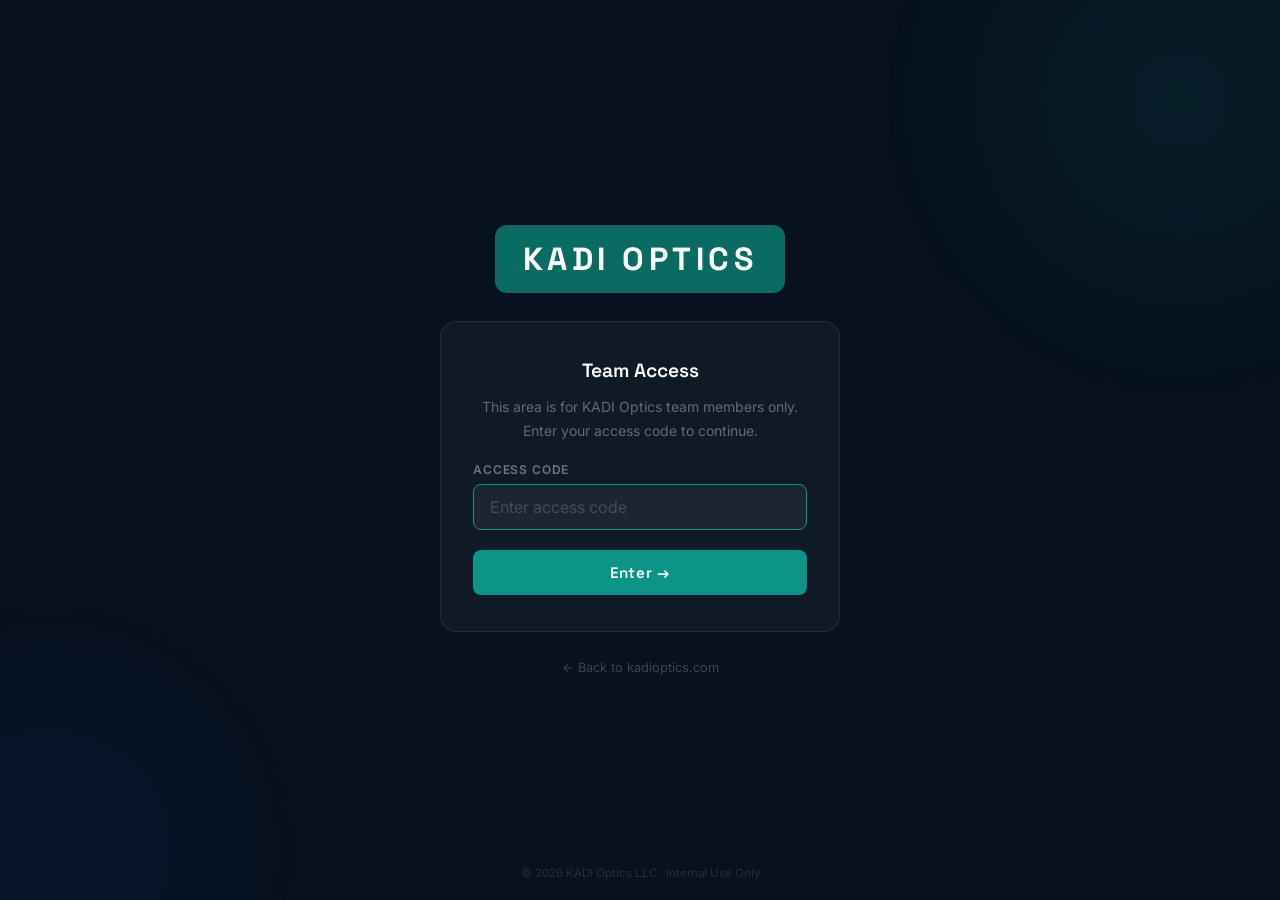
==== discovery.html @ 9caea177 "Add Customer Discovery page for I-Corps interview tracking - New discovery.html: hypothesis tracker," ====
<!DOCTYPE html>
<html lang="en">
<head>
  <meta charset="UTF-8"/>
  <meta name="viewport" content="width=device-width, initial-scale=1.0"/>
  <title>KADI Optics | Customer Discovery</title>
  <link rel="preconnect" href="https://fonts.googleapis.com"/>
  <link rel="preconnect" href="https://fonts.gstatic.com" crossorigin/>
  <link href="https://fonts.googleapis.com/css2?family=Space+Grotesk:wght@400;600;700&family=Inter:wght@400;500&display=swap" rel="stylesheet"/>
  <link rel="stylesheet" href="/css/internal.css"/>
  <script src="/js/auth.js"></script>
</head>
<body class="light-theme">

  <nav class="int-nav">
    <a href="/" class="brand-box">KADI OPTICS</a>
    <div class="int-links">
      <a href="/market.html"       class="int-link">Market</a>
      <a href="/discovery.html"    class="int-link active">Customer Discovery</a>
      <a href="/tech.html"         class="int-link">Technology</a>
      <a href="/publications.html" class="int-link">Publications</a>
      <a href="/proposals.html"    class="int-link">Proposals</a>
    </div>
    <button class="logout-btn" onclick="logout()">Log out</button>
  </nav>

  <main class="int-page">

    <header class="page-header">
      <div class="page-tag">
        <svg width="12" height="12" viewBox="0 0 12 12" fill="none" style="vertical-align:-1px;margin-right:5px"><circle cx="6" cy="6" r="5" fill="#0D9488" opacity=".18"/><circle cx="6" cy="6" r="2.5" fill="#0D9488"/></svg>
        Internal · UCF ART / I-Corps Program
      </div>
      <h1 class="page-title">Customer Discovery</h1>
      <p class="page-desc">Tracking all customer interviews, insights, and hypothesis validation from the I-Corps program. Add transcripts to the <code>/transcripts/</code> folder to enable full analysis.</p>
    </header>

    <!-- ── Summary Stats ── -->
    <div class="stat-grid" style="margin-bottom:48px">
      <div class="stat-card">
        <div class="stat-icon"><svg width="22" height="22" viewBox="0 0 24 24" fill="none"><path d="M16 11c1.66 0 2.99-1.34 2.99-3S17.66 5 16 5c-1.66 0-3 1.34-3 3s1.34 3 3 3zm-8 0c1.66 0 2.99-1.34 2.99-3S9.66 5 8 5C6.34 5 5 6.34 5 8s1.34 3 3 3zm0 2c-2.33 0-7 1.17-7 3.5V19h14v-2.5c0-2.33-4.67-3.5-7-3.5zm8 0c-.29 0-.62.02-.97.05 1.16.84 1.97 1.97 1.97 3.45V19h6v-2.5c0-2.33-4.67-3.5-7-3.5z" fill="#0D9488"/></svg></div>
        <div class="stat-value">0</div>
        <div class="stat-label">Interviews completed</div>
      </div>
      <div class="stat-card">
        <div class="stat-icon"><svg width="22" height="22" viewBox="0 0 24 24" fill="none"><path d="M12 2C8.13 2 5 5.13 5 9c0 5.25 7 13 7 13s7-7.75 7-13c0-3.87-3.13-7-7-7zm0 9.5c-1.38 0-2.5-1.12-2.5-2.5s1.12-2.5 2.5-2.5 2.5 1.12 2.5 2.5-1.12 2.5-2.5 2.5z" fill="#0D9488"/></svg></div>
        <div class="stat-value">0</div>
        <div class="stat-label">Customer segments covered</div>
      </div>
      <div class="stat-card">
        <div class="stat-icon"><svg width="22" height="22" viewBox="0 0 24 24" fill="none"><path d="M9 16.17L4.83 12l-1.42 1.41L9 19 21 7l-1.41-1.41z" fill="#0D9488"/></svg></div>
        <div class="stat-value">0</div>
        <div class="stat-label">Hypotheses validated</div>
      </div>
      <div class="stat-card">
        <div class="stat-icon"><svg width="22" height="22" viewBox="0 0 24 24" fill="none"><path d="M19 6.41L17.59 5 12 10.59 6.41 5 5 6.41 10.59 12 5 17.59 6.41 19 12 13.41 17.59 19 19 17.59 13.41 12z" fill="#0D9488"/></svg></div>
        <div class="stat-value">0</div>
        <div class="stat-label">Hypotheses invalidated</div>
      </div>
    </div>

    <!-- ── Hypotheses ── -->
    <section class="section">
      <div class="section-header-row">
        <svg class="section-icon-svg" viewBox="0 0 24 24" fill="none"><path d="M9 21c0 .55.45 1 1 1h4c.55 0 1-.45 1-1v-1H9v1zm3-19C8.14 2 5 5.14 5 9c0 2.38 1.19 4.47 3 5.74V17c0 .55.45 1 1 1h6c.55 0 1-.45 1-1v-2.26c1.81-1.27 3-3.36 3-5.74 0-3.86-3.14-7-7-7z" fill="currentColor"/></svg>
        <h2 class="section-title-inline">Hypotheses Being Tested</h2>
      </div>
      <p class="section-sub">Core assumptions we are testing through customer interviews. Updated as evidence accumulates.</p>
      <table class="data-table">
        <thead>
          <tr>
            <th>#</th>
            <th>Hypothesis</th>
            <th>Segment</th>
            <th>Status</th>
            <th>Evidence</th>
          </tr>
        </thead>
        <tbody>
          <tr>
            <td>H1</td>
            <td>Cardiac surgeons and perfusionists experience significant monitoring gaps during CPB due to intermittent ACT testing</td>
            <td><span class="tag tag-purple">Cardiac Surgery</span></td>
            <td><span class="tag tag-yellow">Testing</span></td>
            <td>—</td>
          </tr>
          <tr>
            <td>H2</td>
            <td>ECMO specialists would adopt a continuous coagulation monitor if it eliminated the need for hourly ACT blood draws</td>
            <td><span class="tag tag-purple">ECMO / ICU</span></td>
            <td><span class="tag tag-yellow">Testing</span></td>
            <td>—</td>
          </tr>
          <tr>
            <td>H3</td>
            <td>DOAC patients on rivaroxaban or apixaban have no reliable home monitoring option and want one</td>
            <td><span class="tag tag-blue">Home / DOAC</span></td>
            <td><span class="tag tag-yellow">Testing</span></td>
            <td>—</td>
          </tr>
          <tr>
            <td>H4</td>
            <td>Cardiac anesthesiologists — not surgeons — are the primary decision-makers for coagulation monitoring devices in the OR</td>
            <td><span class="tag tag-purple">Cardiac Surgery</span></td>
            <td><span class="tag tag-yellow">Testing</span></td>
            <td>—</td>
          </tr>
          <tr>
            <td>H5</td>
            <td>Hospitals would pay a premium for a device that eliminates per-test reagent costs (vs. TEG/ROTEM model)</td>
            <td><span class="tag tag-green">Hospital / Admin</span></td>
            <td><span class="tag tag-yellow">Testing</span></td>
            <td>—</td>
          </tr>
        </tbody>
      </table>
    </section>

    <!-- ── Interview Log ── -->
    <section class="section">
      <div class="section-header-row">
        <svg class="section-icon-svg" viewBox="0 0 24 24" fill="none"><path d="M20 2H4c-1.1 0-2 .9-2 2v18l4-4h14c1.1 0 2-.9 2-2V4c0-1.1-.9-2-2-2zm-2 12H6v-2h12v2zm0-3H6V9h12v2zm0-3H6V6h12v2z" fill="currentColor"/></svg>
        <h2 class="section-title-inline">Interview Log</h2>
      </div>
      <p class="section-sub">One row per interview. Add transcript filename once available for full analysis.</p>
      <table class="data-table">
        <thead>
          <tr>
            <th>#</th>
            <th>Date</th>
            <th>Interviewee Role</th>
            <th>Segment</th>
            <th>Setting</th>
            <th>Transcript</th>
            <th>Key Takeaway</th>
          </tr>
        </thead>
        <tbody>
          <tr>
            <td colspan="7" style="text-align:center; color:#94A3B8; padding:32px 0; font-size:0.85rem;">
              No interviews logged yet. Add rows here as interviews are completed.
            </td>
          </tr>
        </tbody>
      </table>
    </section>

    <!-- ── Key Themes ── -->
    <section class="section">
      <div class="section-header-row">
        <svg class="section-icon-svg" viewBox="0 0 24 24" fill="none"><path d="M3.5 18.49l6-6.01 4 4L22 6.92l-1.41-1.41-7.09 7.97-4-4L2 17.08z" fill="currentColor"/></svg>
        <h2 class="section-title-inline">Emerging Themes</h2>
      </div>
      <p class="section-sub">Patterns and recurring insights from interviews. Updated as more data is collected.</p>
      <div class="placeholder-box">
        No themes identified yet — themes will emerge once interviews are logged and transcripts are analyzed.
      </div>
    </section>

    <!-- ── Segments Reached ── -->
    <section class="section">
      <div class="section-header-row">
        <svg class="section-icon-svg" viewBox="0 0 24 24" fill="none"><path d="M12 2C6.48 2 2 6.48 2 12s4.48 10 10 10 10-4.48 10-10S17.52 2 12 2zm-2 14.5v-9l6 4.5-6 4.5z" fill="currentColor"/></svg>
        <h2 class="section-title-inline">Segments Reached</h2>
      </div>
      <div class="two-col">
        <div class="info-card">
          <div class="info-card-title">Cardiac Anesthesiologists <span class="tag tag-yellow" style="margin-left:6px">0 interviews</span></div>
          <p>Primary OR decision-maker for coagulation monitoring. Top priority segment.</p>
        </div>
        <div class="info-card">
          <div class="info-card-title">Cardiac Surgeons <span class="tag tag-yellow" style="margin-left:6px">0 interviews</span></div>
          <p>End-user in the cardiac surgery beachhead. Champions for hospital purchasing.</p>
        </div>
        <div class="info-card">
          <div class="info-card-title">Perfusionists <span class="tag tag-yellow" style="margin-left:6px">0 interviews</span></div>
          <p>Operate the CPB machine. Direct users of the KADI probe in the OR.</p>
        </div>
        <div class="info-card">
          <div class="info-card-title">Intensivists / ICU Physicians <span class="tag tag-yellow" style="margin-left:6px">0 interviews</span></div>
          <p>Manage post-surgical ECMO and anticoagulation therapy patients.</p>
        </div>
        <div class="info-card">
          <div class="info-card-title">DOAC Patients <span class="tag tag-yellow" style="margin-left:6px">0 interviews</span></div>
          <p>~6M Americans on direct oral anticoagulants with no home monitoring option.</p>
        </div>
        <div class="info-card">
          <div class="info-card-title">Hematologists <span class="tag tag-yellow" style="margin-left:6px">0 interviews</span></div>
          <p>Manage complex coagulopathies and anticoagulation regimens.</p>
        </div>
      </div>
    </section>

    <!-- ── How to Add Transcripts ── -->
    <section class="section">
      <div class="section-header-row">
        <svg class="section-icon-svg" viewBox="0 0 24 24" fill="none"><path d="M14 2H6c-1.1 0-2 .9-2 2v16c0 1.1.9 2 2 2h12c1.1 0 2-.9 2-2V8l-6-6zm4 18H6V4h7v5h5v11zM8 15h8v2H8zm0-4h8v2H8z" fill="currentColor"/></svg>
        <h2 class="section-title-inline">How to Add Interview Transcripts</h2>
      </div>
      <div class="gap-card" style="max-width:640px">
        <div class="gap-title">Workflow for transcript analysis</div>
        <div class="gap-impact">
          1. Record your interview (phone, Zoom, etc.)<br/>
          2. Transcribe using <strong>Otter.ai</strong> (free) or <strong>Whisper</strong> (local, free)<br/>
          3. Save the transcript as a <code>.txt</code> file named by interviewee role and date<br/>
          &nbsp;&nbsp;&nbsp;e.g. <code>cardiac_anesthesiologist_2026-06-17.txt</code><br/>
          4. Place it in <code>C:\Users\ma884162\Claude\Kadi-Optics-Website\transcripts\</code><br/>
          5. Share it in the chat — full analysis: themes, pain points, hypothesis evidence, direct quotes
        </div>
      </div>
    </section>

  </main>

  <footer class="int-footer">
    © 2026 KADI Optics LLC · Internal Use Only · Not for Distribution
  </footer>

</body>
</html>
---- css/internal.css ----
*, *::before, *::after { box-sizing: border-box; margin: 0; padding: 0; }
html, body { height: 100%; }

body {
  font-family: 'Inter', system-ui, sans-serif;
  background: #07111F;
  color: #fff;
  min-height: 100vh;
  -webkit-font-smoothing: antialiased;
}

/* ── Nav ── */
.int-nav {
  position: sticky;
  top: 0;
  z-index: 100;
  display: flex;
  align-items: center;
  gap: 20px;
  padding: 12px 40px;
  background: rgba(7,17,31,0.94);
  backdrop-filter: blur(12px);
  border-bottom: 1px solid rgba(255,255,255,0.07);
}

.brand-box {
  font-family: 'Space Grotesk', system-ui, sans-serif;
  font-size: 0.8rem;
  font-weight: 700;
  letter-spacing: 0.12em;
  color: #fff;
  background: #0A6B62;
  padding: 7px 12px;
  border-radius: 7px;
  white-space: nowrap;
  text-decoration: none;
  display: inline-block;
  flex-shrink: 0;
}

.int-links {
  display: flex;
  gap: 2px;
  flex: 1;
}

.int-link {
  font-size: 0.875rem;
  font-weight: 500;
  color: rgba(255,255,255,0.45);
  text-decoration: none;
  padding: 6px 14px;
  border-radius: 6px;
  transition: color 0.15s, background 0.15s;
  white-space: nowrap;
}
.int-link:hover { color: #fff; background: rgba(255,255,255,0.06); }
.int-link.active { color: #2DD4BF; background: rgba(13,148,136,0.12); }

.logout-btn {
  margin-left: auto;
  font-family: 'Inter', system-ui, sans-serif;
  font-size: 0.8rem;
  font-weight: 500;
  color: rgba(255,255,255,0.3);
  background: none;
  border: 1px solid rgba(255,255,255,0.08);
  border-radius: 6px;
  padding: 6px 14px;
  cursor: pointer;
  transition: color 0.15s, border-color 0.15s;
  flex-shrink: 0;
}
.logout-btn:hover { color: #F87171; border-color: rgba(248,113,113,0.25); }

/* ── Page layout ── */
.int-page {
  max-width: 1080px;
  margin: 0 auto;
  padding: 52px 40px 100px;
}

.page-header {
  margin-bottom: 48px;
  padding-bottom: 32px;
  border-bottom: 1px solid rgba(255,255,255,0.07);
}
.page-tag {
  font-size: 0.72rem;
  font-weight: 600;
  letter-spacing: 0.1em;
  text-transform: uppercase;
  color: #0D9488;
  margin-bottom: 10px;
}
.page-title {
  font-family: 'Space Grotesk', system-ui, sans-serif;
  font-size: 2rem;
  font-weight: 700;
  color: #fff;
  line-height: 1.2;
  margin-bottom: 12px;
}
.page-desc {
  font-size: 0.975rem;
  color: rgba(255,255,255,0.42);
  line-height: 1.75;
  max-width: 620px;
}

/* ── Stat cards ── */
.stat-grid {
  display: grid;
  grid-template-columns: repeat(auto-fit, minmax(190px, 1fr));
  gap: 14px;
  margin-bottom: 52px;
}
.stat-card {
  background: rgba(255,255,255,0.03);
  border: 1px solid rgba(255,255,255,0.07);
  border-radius: 12px;
  padding: 22px 24px;
}
.stat-value {
  font-family: 'Space Grotesk', system-ui, sans-serif;
  font-size: 1.85rem;
  font-weight: 700;
  color: #2DD4BF;
  line-height: 1;
  margin-bottom: 6px;
}
.stat-label {
  font-size: 0.8rem;
  color: rgba(255,255,255,0.38);
  line-height: 1.45;
}

/* ── Sections ── */
.section { margin-bottom: 52px; }
.section-title {
  font-family: 'Space Grotesk', system-ui, sans-serif;
  font-size: 1.05rem;
  font-weight: 600;
  color: #fff;
  margin-bottom: 18px;
  padding-bottom: 12px;
  border-bottom: 1px solid rgba(255,255,255,0.06);
}

/* ── Tables ── */
.data-table {
  width: 100%;
  border-collapse: collapse;
  font-size: 0.875rem;
}
.data-table th {
  text-align: left;
  font-size: 0.72rem;
  font-weight: 600;
  letter-spacing: 0.07em;
  text-transform: uppercase;
  color: rgba(255,255,255,0.3);
  padding: 10px 16px;
  border-bottom: 1px solid rgba(255,255,255,0.07);
}
.data-table td {
  padding: 13px 16px;
  color: rgba(255,255,255,0.65);
  border-bottom: 1px solid rgba(255,255,255,0.04);
  vertical-align: top;
  line-height: 1.5;
}
.data-table tr:last-child td { border-bottom: none; }
.data-table tr:hover td { background: rgba(255,255,255,0.02); }

/* ── Tags ── */
.tag {
  display: inline-block;
  font-size: 0.7rem;
  font-weight: 600;
  letter-spacing: 0.04em;
  padding: 2px 8px;
  border-radius: 4px;
  white-space: nowrap;
}
.tag-red    { background: rgba(239,68,68,0.14);   color: #F87171; }
.tag-green  { background: rgba(13,148,136,0.14);  color: #2DD4BF; }
.tag-yellow { background: rgba(234,179,8,0.14);   color: #FCD34D; }
.tag-blue   { background: rgba(99,102,241,0.14);  color: #A5B4FC; }
.tag-purple { background: rgba(168,85,247,0.14);  color: #D8B4FE; }

/* ── Placeholder ── */
.placeholder-box {
  border: 1px dashed rgba(255,255,255,0.1);
  border-radius: 12px;
  padding: 56px 48px;
  text-align: center;
  color: rgba(255,255,255,0.18);
  font-size: 0.9rem;
  line-height: 1.7;
}

/* ── Two-column grid ── */
.two-col {
  display: grid;
  grid-template-columns: 1fr 1fr;
  gap: 16px;
}
@media (max-width: 700px) { .two-col { grid-template-columns: 1fr; } }

.info-card {
  background: rgba(255,255,255,0.03);
  border: 1px solid rgba(255,255,255,0.07);
  border-radius: 10px;
  padding: 20px 22px;
}
.info-card-title {
  font-family: 'Space Grotesk', system-ui, sans-serif;
  font-size: 0.9rem;
  font-weight: 600;
  color: #fff;
  margin-bottom: 8px;
}
.info-card p {
  font-size: 0.85rem;
  color: rgba(255,255,255,0.42);
  line-height: 1.65;
}

/* ── Footer ── */
.int-footer {
  padding: 24px 40px;
  border-top: 1px solid rgba(255,255,255,0.05);
  font-size: 0.72rem;
  color: rgba(255,255,255,0.13);
  text-align: center;
}

/* ── Responsive nav ── */
@media (max-width: 680px) {
  .int-nav { padding: 12px 20px; flex-wrap: wrap; }
  .int-links { order: 3; width: 100%; overflow-x: auto; padding-bottom: 2px; }
  .int-page { padding: 32px 20px 80px; }
}

/* ════════════════════════════════════════════
   LIGHT THEME (Market page)
   ════════════════════════════════════════════ */
body.light-theme {
  background: #F0F4F8;
  color: #0F172A;
}
body.light-theme .int-nav {
  background: rgba(255,255,255,0.96);
  border-bottom: 1px solid #E2E8F0;
  box-shadow: 0 1px 4px rgba(0,0,0,0.06);
}
body.light-theme .brand-box { background: #0A6B62; color: #fff; }
body.light-theme .int-link { color: #64748B; }
body.light-theme .int-link:hover { color: #0F172A; background: #F1F5F9; }
body.light-theme .int-link.active { color: #0D9488; background: rgba(13,148,136,0.09); }
body.light-theme .logout-btn { color: #94A3B8; border-color: #E2E8F0; }
body.light-theme .logout-btn:hover { color: #EF4444; border-color: rgba(239,68,68,0.3); }
body.light-theme .page-header { border-bottom-color: #E2E8F0; }
body.light-theme .page-tag { color: #0D9488; }
body.light-theme .page-title { color: #0F172A; }
body.light-theme .page-desc { color: #64748B; }
body.light-theme .stat-card {
  background: #fff;
  border-color: #E2E8F0;
  box-shadow: 0 1px 4px rgba(0,0,0,0.05);
}
body.light-theme .stat-card-highlight { border-color: rgba(13,148,136,0.3); background: rgba(13,148,136,0.04); }
body.light-theme .stat-label { color: #64748B; }
body.light-theme .highlight-zero { color: #0F172A; }
body.light-theme .section { margin-bottom: 60px; }
body.light-theme .section-title { color: #0F172A; border-bottom-color: #E2E8F0; }
body.light-theme .data-table th { color: #94A3B8; border-bottom-color: #E2E8F0; }
body.light-theme .data-table td { color: #334155; border-bottom-color: #F1F5F9; }
body.light-theme .data-table tr:hover td { background: #F8FAFC; }
body.light-theme .info-card { background: #fff; border-color: #E2E8F0; box-shadow: 0 1px 3px rgba(0,0,0,0.04); }
body.light-theme .info-card-title { color: #0F172A; }
body.light-theme .info-card p { color: #64748B; }
body.light-theme .int-footer { border-top-color: #E2E8F0; color: #94A3B8; background: transparent; }
body.light-theme .placeholder-box { border-color: #E2E8F0; color: #94A3B8; background: #fff; }
body.light-theme .tag-red    { background: rgba(239,68,68,0.08);   color: #DC2626; }
body.light-theme .tag-green  { background: rgba(13,148,136,0.10);  color: #0D7B73; }
body.light-theme .tag-yellow { background: rgba(234,179,8,0.10);   color: #B45309; }
body.light-theme .tag-blue   { background: rgba(99,102,241,0.10);  color: #4338CA; }
body.light-theme .tag-purple { background: rgba(168,85,247,0.10);  color: #7C3AED; }

/* ── Stat card icon ── */
.stat-icon { margin-bottom: 10px; }

/* ── Section header row ── */
.section-header-row {
  display: flex;
  align-items: center;
  gap: 10px;
  margin-bottom: 6px;
  padding-bottom: 14px;
  border-bottom: 1px solid #E2E8F0;
  margin-bottom: 18px;
}
body:not(.light-theme) .section-header-row { border-bottom-color: rgba(255,255,255,0.06); }
.section-icon-svg {
  width: 20px; height: 20px; flex-shrink: 0;
  color: #0D9488;
}
.section-title-inline {
  font-family: 'Space Grotesk', system-ui, sans-serif;
  font-size: 1.05rem;
  font-weight: 600;
  color: #0F172A;
  margin: 0;
}
body:not(.light-theme) .section-title-inline { color: #fff; }
.section-sub {
  font-size: 0.9rem;
  color: #64748B;
  line-height: 1.7;
  max-width: 700px;
  margin-bottom: 28px;
}
body:not(.light-theme) .section-sub { color: rgba(255,255,255,0.42); }

/* ── Opportunity Banner ── */
.opportunity-banner {
  display: flex;
  align-items: flex-start;
  gap: 16px;
  background: rgba(13,148,136,0.08);
  border: 1px solid rgba(13,148,136,0.2);
  border-radius: 12px;
  padding: 20px 24px;
  margin-bottom: 52px;
}
.opp-icon { flex-shrink: 0; padding-top: 2px; }
.opp-text {
  font-size: 0.9rem;
  color: #0F4A45;
  line-height: 1.65;
}
.opp-text strong { color: #0A6B62; }

/* ── Chart trio ── */
.chart-trio {
  display: grid;
  grid-template-columns: repeat(3, 1fr);
  gap: 20px;
  margin-bottom: 12px;
}
@media (max-width: 860px) { .chart-trio { grid-template-columns: 1fr; } }
.chart-card {
  background: #fff;
  border: 1px solid #E2E8F0;
  border-radius: 14px;
  padding: 20px 20px 16px;
  box-shadow: 0 1px 4px rgba(0,0,0,0.05);
  position: relative;
  height: 300px;
  display: flex;
  flex-direction: column;
}
.chart-meta {
  display: flex;
  align-items: center;
  justify-content: space-between;
  margin-bottom: 10px;
}
.chart-market-label {
  font-family: 'Space Grotesk', system-ui, sans-serif;
  font-size: 0.82rem;
  font-weight: 600;
  color: #0F172A;
}
.chart-cagr {
  font-size: 0.72rem;
  font-weight: 600;
  color: #0D9488;
  background: rgba(13,148,136,0.1);
  padding: 2px 8px;
  border-radius: 20px;
}
.chart-endpoints {
  display: flex;
  align-items: center;
  gap: 8px;
  margin-bottom: 12px;
}
.chart-start, .chart-end {
  font-family: 'Space Grotesk', system-ui, sans-serif;
  font-size: 0.85rem;
  font-weight: 700;
  color: #0F172A;
  display: flex;
  flex-direction: column;
  line-height: 1.2;
}
.chart-start em, .chart-end em {
  font-style: normal;
  font-size: 0.68rem;
  font-weight: 400;
  color: #94A3B8;
}
.chart-card canvas { flex: 1; min-height: 0; }
.chart-note {
  font-size: 0.72rem;
  color: #94A3B8;
  text-align: center;
  margin-top: 4px;
}

/* ── Company cards ── */
.company-grid {
  display: grid;
  grid-template-columns: repeat(5, 1fr);
  gap: 16px;
  margin-bottom: 24px;
}
@media (max-width: 1100px) { .company-grid { grid-template-columns: repeat(3, 1fr); } }
@media (max-width: 700px)  { .company-grid { grid-template-columns: 1fr 1fr; } }
.company-card {
  background: #fff;
  border: 1px solid #E2E8F0;
  border-radius: 14px;
  padding: 0 0 18px;
  overflow: hidden;
  box-shadow: 0 1px 4px rgba(0,0,0,0.05);
  display: flex;
  flex-direction: column;
}
.device-visual {
  width: 100%;
  background: #F0F4F8;
  border-bottom: 1px solid #E2E8F0;
  padding: 16px 12px 12px;
  display: flex;
  align-items: center;
  justify-content: center;
}
.device-visual svg { width: 100%; max-width: 140px; height: auto; }
.dv-home   { background: linear-gradient(135deg, #EFF6FF, #F0F9FF); }
.dv-clinical { background: linear-gradient(135deg, #F0FDF4, #ECFDF5); }
.dv-poc    { background: linear-gradient(135deg, #FFF7ED, #FFFBEB); }
.dv-lab    { background: linear-gradient(135deg, #FAF5FF, #F5F3FF); }
.company-name {
  font-family: 'Space Grotesk', system-ui, sans-serif;
  font-size: 1rem;
  font-weight: 700;
  color: #0F172A;
  padding: 20px 16px 4px;
  letter-spacing: 0.01em;
  line-height: 1.25;
}
.company-device {
  font-size: 0.72rem;
  color: #64748B;
  padding: 0 14px 10px;
  line-height: 1.4;
}
.company-tags {
  padding: 0 14px 10px;
  display: flex;
  flex-wrap: wrap;
  gap: 4px;
}
.company-desc {
  font-size: 0.76rem;
  color: #64748B;
  line-height: 1.55;
  padding: 0 14px 10px;
  flex: 1;
}
.company-gap {
  font-size: 0.72rem;
  color: #DC2626;
  padding: 8px 14px 0;
  border-top: 1px solid #FEE2E2;
  line-height: 1.45;
  display: flex;
  align-items: flex-start;
  gap: 5px;
}
.company-gap svg { flex-shrink: 0; margin-top: 1px; }

.company-kadi-callout {
  display: flex;
  align-items: flex-start;
  gap: 14px;
  background: rgba(13,148,136,0.06);
  border: 1px solid rgba(13,148,136,0.18);
  border-radius: 12px;
  padding: 18px 22px;
}
.kadi-callout-icon { flex-shrink: 0; padding-top: 2px; }
.kadi-callout-text {
  font-size: 0.875rem;
  color: #134E4A;
  line-height: 1.65;
}
.kadi-callout-text strong { color: #0A6B62; }

/* ── Method cards ── */
.method-grid {
  display: grid;
  grid-template-columns: repeat(4, 1fr);
  gap: 14px;
}
@media (max-width: 1060px) { .method-grid { grid-template-columns: repeat(2, 1fr); } }
@media (max-width: 600px)  { .method-grid { grid-template-columns: 1fr; } }
.method-card {
  background: #fff;
  border: 1px solid #E2E8F0;
  border-radius: 12px;
  padding: 16px 18px;
  display: flex;
  flex-direction: column;
  gap: 7px;
  box-shadow: 0 1px 3px rgba(0,0,0,0.04);
}
.method-card-kadi {
  border-color: #0D9488;
  background: linear-gradient(135deg, rgba(13,148,136,0.04), rgba(45,212,191,0.04));
  box-shadow: 0 0 0 2px rgba(13,148,136,0.15), 0 2px 8px rgba(13,148,136,0.1);
}
.method-kadi-badge {
  font-size: 0.65rem;
  font-weight: 700;
  letter-spacing: 0.1em;
  color: #fff;
  background: #0D9488;
  padding: 2px 8px;
  border-radius: 4px;
  display: inline-block;
  width: fit-content;
  margin-bottom: 2px;
}
.method-name {
  font-family: 'Space Grotesk', system-ui, sans-serif;
  font-size: 0.9rem;
  font-weight: 700;
  color: #0F172A;
  line-height: 1.3;
}
.method-full {
  font-size: 0.72rem;
  font-weight: 400;
  color: #94A3B8;
  display: block;
  font-family: 'Inter', system-ui, sans-serif;
  margin-top: 1px;
}
.method-row {
  display: flex;
  align-items: baseline;
  gap: 6px;
  font-size: 0.78rem;
}
.method-attr {
  color: #94A3B8;
  font-weight: 500;
  flex-shrink: 0;
  min-width: 68px;
}
.method-val { color: #334155; }
.method-indicators {
  display: flex;
  gap: 8px;
  flex-wrap: wrap;
  margin: 2px 0;
}
.ind {
  font-size: 0.7rem;
  font-weight: 600;
  padding: 2px 8px;
  border-radius: 20px;
  display: flex;
  align-items: center;
  gap: 3px;
}
.ind-bad  { background: rgba(239,68,68,0.08);  color: #DC2626; }
.ind-good { background: rgba(13,148,136,0.10); color: #0D7B73; }
.method-limit {
  font-size: 0.76rem;
  color: #64748B;
  line-height: 1.5;
  margin-top: 2px;
  border-top: 1px solid #F1F5F9;
  padding-top: 8px;
}
.method-kadi-advantage {
  color: #0A6B62;
  border-top-color: rgba(13,148,136,0.15);
  font-weight: 500;
}

/* ── Gap cards ── */
.gap-grid {
  display: grid;
  grid-template-columns: repeat(2, 1fr);
  gap: 16px;
}
@media (max-width: 700px) { .gap-grid { grid-template-columns: 1fr; } }
.gap-card {
  background: #fff;
  border: 1px solid #E2E8F0;
  border-radius: 14px;
  padding: 22px 24px;
  box-shadow: 0 1px 4px rgba(0,0,0,0.04);
}
.gap-number {
  font-family: 'Space Grotesk', system-ui, sans-serif;
  font-size: 0.7rem;
  font-weight: 700;
  letter-spacing: 0.1em;
  color: #0D9488;
  margin-bottom: 8px;
}
.gap-title {
  font-family: 'Space Grotesk', system-ui, sans-serif;
  font-size: 0.92rem;
  font-weight: 700;
  color: #0F172A;
  line-height: 1.35;
  margin-bottom: 12px;
}
.gap-impact {
  font-size: 0.8rem;
  color: #64748B;
  line-height: 1.6;
  margin-bottom: 10px;
}
.gap-impact strong { color: #475569; }
.gap-solution {
  font-size: 0.8rem;
  color: #0A6B62;
  font-weight: 500;
  line-height: 1.5;
  display: flex;
  align-items: flex-start;
  gap: 6px;
  border-top: 1px solid rgba(13,148,136,0.12);
  padding-top: 10px;
}
.gap-solution svg { flex-shrink: 0; margin-top: 2px; }
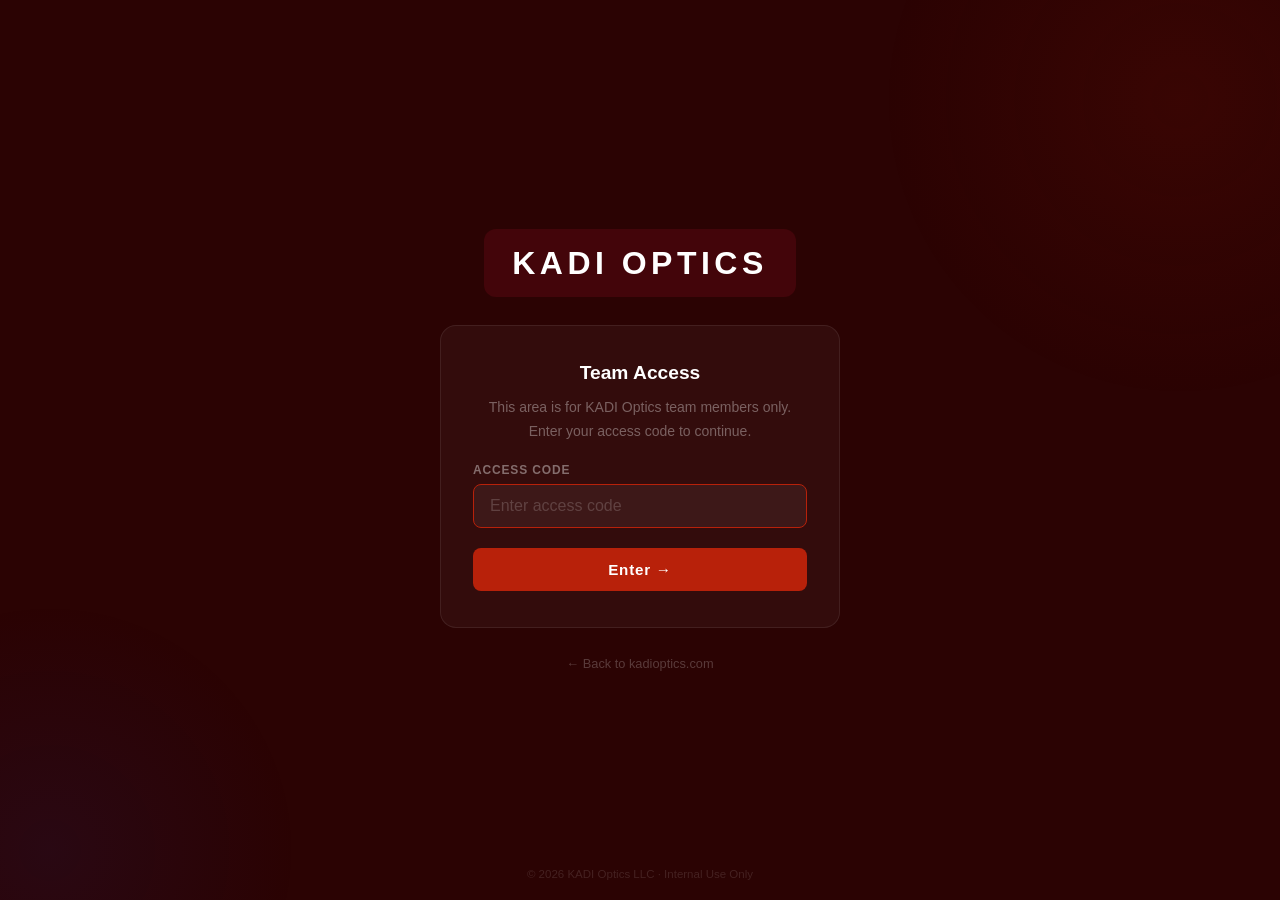
==== commit 89dd32e9: "Rebrand site to maroon/coral theme, rebuild Discovery and Market pages - Applied the coming-soon pag" ====
--- a/discovery.html
+++ b/discovery.html
@@ -4,9 +4,6 @@
   <meta charset="UTF-8"/>
   <meta name="viewport" content="width=device-width, initial-scale=1.0"/>
   <title>KADI Optics | Customer Discovery</title>
-  <link rel="preconnect" href="https://fonts.googleapis.com"/>
-  <link rel="preconnect" href="https://fonts.gstatic.com" crossorigin/>
-  <link href="https://fonts.googleapis.com/css2?family=Space+Grotesk:wght@400;600;700&family=Inter:wght@400;500&display=swap" rel="stylesheet"/>
   <link rel="stylesheet" href="/css/internal.css"/>
   <script src="/js/auth.js"></script>
 </head>
@@ -28,136 +25,573 @@
 
     <header class="page-header">
       <div class="page-tag">
-        <svg width="12" height="12" viewBox="0 0 12 12" fill="none" style="vertical-align:-1px;margin-right:5px"><circle cx="6" cy="6" r="5" fill="#0D9488" opacity=".18"/><circle cx="6" cy="6" r="2.5" fill="#0D9488"/></svg>
-        Internal · UCF ART / I-Corps Program
+        <svg width="12" height="12" viewBox="0 0 12 12" fill="none" style="vertical-align:-1px;margin-right:5px"><circle cx="6" cy="6" r="5" fill="#B8210A" opacity=".18"/><circle cx="6" cy="6" r="2.5" fill="#B8210A"/></svg>
+        Internal &middot; UCF ART / I-Corps Program
       </div>
       <h1 class="page-title">Customer Discovery</h1>
-      <p class="page-desc">Tracking all customer interviews, insights, and hypothesis validation from the I-Corps program. Add transcripts to the <code>/transcripts/</code> folder to enable full analysis.</p>
+      <p class="page-desc">59 structured interviews conducted May through August 2026, primarily through NSF/UCF I-Corps. Source: <code>I-CORP/Interviews/UCF I-Corps Cohort Data Collection.xlsx</code>. This flipped the original beachhead assumption from home/DOAC monitoring to cardiac OR and ECMO, and surfaced a durable DOAC home-monitoring opportunity as a longer-term platform.</p>
     </header>
 
-    <!-- ── Summary Stats ── -->
     <div class="stat-grid" style="margin-bottom:48px">
+      <div class="stat-card stat-card-highlight">
+        <div class="stat-icon"><svg width="22" height="22" viewBox="0 0 24 24" fill="none"><path d="M16 11c1.66 0 2.99-1.34 2.99-3S17.66 5 16 5c-1.66 0-3 1.34-3 3s1.34 3 3 3zm-8 0c1.66 0 2.99-1.34 2.99-3S9.66 5 8 5C6.34 5 5 6.34 5 8s1.34 3 3 3zm0 2c-2.33 0-7 1.17-7 3.5V19h14v-2.5c0-2.33-4.67-3.5-7-3.5zm8 0c-.29 0-.62.02-.97.05 1.16.84 1.97 1.97 1.97 3.45V19h6v-2.5c0-2.33-4.67-3.5-7-3.5z" fill="#B8210A"/></svg></div>
+        <div class="stat-value">59</div>
+        <div class="stat-label">Interviews completed</div>
+      </div>
       <div class="stat-card">
-        <div class="stat-icon"><svg width="22" height="22" viewBox="0 0 24 24" fill="none"><path d="M16 11c1.66 0 2.99-1.34 2.99-3S17.66 5 16 5c-1.66 0-3 1.34-3 3s1.34 3 3 3zm-8 0c1.66 0 2.99-1.34 2.99-3S9.66 5 8 5C6.34 5 5 6.34 5 8s1.34 3 3 3zm0 2c-2.33 0-7 1.17-7 3.5V19h14v-2.5c0-2.33-4.67-3.5-7-3.5zm8 0c-.29 0-.62.02-.97.05 1.16.84 1.97 1.97 1.97 3.45V19h6v-2.5c0-2.33-4.67-3.5-7-3.5z" fill="#0D9488"/></svg></div>
-        <div class="stat-value">0</div>
-        <div class="stat-label">Interviews completed</div>
+        <div class="stat-icon"><svg width="22" height="22" viewBox="0 0 24 24" fill="none"><path d="M12 2C8.13 2 5 5.13 5 9c0 5.25 7 13 7 13s7-7.75 7-13c0-3.87-3.13-7-7-7zm0 9.5c-1.38 0-2.5-1.12-2.5-2.5s1.12-2.5 2.5-2.5 2.5 1.12 2.5 2.5-1.12 2.5-2.5 2.5z" fill="#B8210A"/></svg></div>
+        <div class="stat-value">9</div>
+        <div class="stat-label">Customer segments covered</div>
       </div>
       <div class="stat-card">
-        <div class="stat-icon"><svg width="22" height="22" viewBox="0 0 24 24" fill="none"><path d="M12 2C8.13 2 5 5.13 5 9c0 5.25 7 13 7 13s7-7.75 7-13c0-3.87-3.13-7-7-7zm0 9.5c-1.38 0-2.5-1.12-2.5-2.5s1.12-2.5 2.5-2.5 2.5 1.12 2.5 2.5-1.12 2.5-2.5 2.5z" fill="#0D9488"/></svg></div>
-        <div class="stat-value">0</div>
-        <div class="stat-label">Customer segments covered</div>
+        <div class="stat-icon"><svg width="22" height="22" viewBox="0 0 24 24" fill="none"><path d="M9 16.17L4.83 12l-1.42 1.41L9 19 21 7l-1.41-1.41z" fill="#B8210A"/></svg></div>
+        <div class="stat-value">6</div>
+        <div class="stat-label">Hypotheses validated</div>
       </div>
       <div class="stat-card">
-        <div class="stat-icon"><svg width="22" height="22" viewBox="0 0 24 24" fill="none"><path d="M9 16.17L4.83 12l-1.42 1.41L9 19 21 7l-1.41-1.41z" fill="#0D9488"/></svg></div>
-        <div class="stat-value">0</div>
-        <div class="stat-label">Hypotheses validated</div>
-      </div>
-      <div class="stat-card">
-        <div class="stat-icon"><svg width="22" height="22" viewBox="0 0 24 24" fill="none"><path d="M19 6.41L17.59 5 12 10.59 6.41 5 5 6.41 10.59 12 5 17.59 6.41 19 12 13.41 17.59 19 19 17.59 13.41 12z" fill="#0D9488"/></svg></div>
-        <div class="stat-value">0</div>
-        <div class="stat-label">Hypotheses invalidated</div>
+        <div class="stat-icon"><svg width="22" height="22" viewBox="0 0 24 24" fill="none"><path d="M19 6.41L17.59 5 12 10.59 6.41 5 5 6.41 10.59 12 5 17.59 6.41 19 12 13.41 17.59 19 19 17.59 13.41 12z" fill="#B8210A"/></svg></div>
+        <div class="stat-value">2</div>
+        <div class="stat-label">Hypotheses revised by evidence</div>
       </div>
     </div>
 
-    <!-- ── Hypotheses ── -->
     <section class="section">
       <div class="section-header-row">
         <svg class="section-icon-svg" viewBox="0 0 24 24" fill="none"><path d="M9 21c0 .55.45 1 1 1h4c.55 0 1-.45 1-1v-1H9v1zm3-19C8.14 2 5 5.14 5 9c0 2.38 1.19 4.47 3 5.74V17c0 .55.45 1 1 1h6c.55 0 1-.45 1-1v-2.26c1.81-1.27 3-3.36 3-5.74 0-3.86-3.14-7-7-7z" fill="currentColor"/></svg>
-        <h2 class="section-title-inline">Hypotheses Being Tested</h2>
-      </div>
-      <p class="section-sub">Core assumptions we are testing through customer interviews. Updated as evidence accumulates.</p>
+        <h2 class="section-title-inline">Hypotheses Tested</h2>
+      </div>
+      <p class="section-sub">Core assumptions tested through customer interviews, with the specific evidence behind each status.</p>
+      <div class="table-scroll" style="overflow-x:auto">
       <table class="data-table">
         <thead>
-          <tr>
-            <th>#</th>
-            <th>Hypothesis</th>
-            <th>Segment</th>
-            <th>Status</th>
-            <th>Evidence</th>
-          </tr>
+          <tr><th>#</th><th>Hypothesis</th><th>Segment</th><th>Status</th><th>Evidence</th></tr>
         </thead>
         <tbody>
           <tr>
             <td>H1</td>
-            <td>Cardiac surgeons and perfusionists experience significant monitoring gaps during CPB due to intermittent ACT testing</td>
-            <td><span class="tag tag-purple">Cardiac Surgery</span></td>
-            <td><span class="tag tag-yellow">Testing</span></td>
-            <td>—</td>
+            <td>Cardiac surgeons and perfusionists experience real monitoring gaps from intermittent ACT testing</td>
+            <td><span class="tag tag-orange">Cardiac Surgery</span></td>
+            <td><span class="tag tag-green">Validated</span></td>
+            <td>Cardarelli, Toloueitabar, Ravikant, and Thakur independently confirmed ACT's failure modes and the value of continuous data.</td>
           </tr>
           <tr>
             <td>H2</td>
-            <td>ECMO specialists would adopt a continuous coagulation monitor if it eliminated the need for hourly ACT blood draws</td>
-            <td><span class="tag tag-purple">ECMO / ICU</span></td>
-            <td><span class="tag tag-yellow">Testing</span></td>
-            <td>—</td>
+            <td>ECMO specialists would adopt a continuous monitor that eliminates hourly ACT draws</td>
+            <td><span class="tag tag-green">ECMO / ICU</span></td>
+            <td><span class="tag tag-green">Validated</span></td>
+            <td>Cardarelli named ECMO the single highest-priority market; Toloueitabar confirmed value in ECMO/dialysis; Kroh confirmed unmet need in critical/sepsis cases.</td>
           </tr>
           <tr>
             <td>H3</td>
-            <td>DOAC patients on rivaroxaban or apixaban have no reliable home monitoring option and want one</td>
+            <td>DOAC patients have no reliable home monitoring option and want one</td>
             <td><span class="tag tag-blue">Home / DOAC</span></td>
-            <td><span class="tag tag-yellow">Testing</span></td>
-            <td>—</td>
+            <td><span class="tag tag-yellow">Validated, with caveat</span></td>
+            <td>Confirmed zero DOAC home-monitoring option exists, a real opening. But Gioffre (Roche) confirmed the broader home/point-of-care coagulation market is shrinking as warfarin gives way to generic DOACs, so this is a narrow, durable opportunity rather than a broad one.</td>
           </tr>
           <tr>
             <td>H4</td>
-            <td>Cardiac anesthesiologists — not surgeons — are the primary decision-makers for coagulation monitoring devices in the OR</td>
-            <td><span class="tag tag-purple">Cardiac Surgery</span></td>
-            <td><span class="tag tag-yellow">Testing</span></td>
-            <td>—</td>
+            <td>Cardiac anesthesiologists, not surgeons, are the primary decision-makers for OR coagulation devices</td>
+            <td><span class="tag tag-orange">Cardiac Surgery</span></td>
+            <td><span class="tag tag-red">Revised</span></td>
+            <td>Hanna and Mango both independently said operational and product-development leaders, not any clinician, control pricing and purchasing; clinicians drive clinical adoption, not the buying decision.</td>
           </tr>
           <tr>
             <td>H5</td>
-            <td>Hospitals would pay a premium for a device that eliminates per-test reagent costs (vs. TEG/ROTEM model)</td>
-            <td><span class="tag tag-green">Hospital / Admin</span></td>
-            <td><span class="tag tag-yellow">Testing</span></td>
-            <td>—</td>
+            <td>Hospitals would pay a premium for a device that eliminates per-test reagent costs</td>
+            <td><span class="tag tag-purple">Hospital / Admin</span></td>
+            <td><span class="tag tag-yellow">Partially validated</span></td>
+            <td>Cost elimination is repeatedly valued (Castro, Fisher, Bobek, Mullen, Panganiban), but under DRG bundle payment pressure (Mango) hospitals want cost parity or reduction, not a premium.</td>
+          </tr>
+          <tr>
+            <td>H6</td>
+            <td>Workflow and EMR integration matter more to adoption than raw device performance</td>
+            <td><span class="tag tag-purple">Hospital / Admin</span></td>
+            <td><span class="tag tag-green">Validated</span></td>
+            <td>Raised unprompted and independently by Wright, Logue, Khouy, Pierson, Shalev, and Murray, among others; the most repeated theme across all 59 interviews.</td>
+          </tr>
+          <tr>
+            <td>H7</td>
+            <td>The FDA regulatory pathway is the hardest, most underestimated part of commercialization</td>
+            <td><span class="tag tag-purple">Hospital / Admin</span></td>
+            <td><span class="tag tag-green">Validated</span></td>
+            <td>Klang (from direct personal FDA experience), Penoyer, Singh, Ravikant, and Murray all independently flagged this as the critical path.</td>
+          </tr>
+          <tr>
+            <td>H8</td>
+            <td>A clinical champion is the make-or-break factor for landing the first hospital pilot</td>
+            <td><span class="tag tag-orange">Cardiac Surgery</span></td>
+            <td><span class="tag tag-green">Validated</span></td>
+            <td>Mango, Hanna, and Mechanic each independently named securing a physician champion as the single hardest, most important milestone.</td>
           </tr>
         </tbody>
       </table>
+      </div>
     </section>
 
-    <!-- ── Interview Log ── -->
     <section class="section">
       <div class="section-header-row">
         <svg class="section-icon-svg" viewBox="0 0 24 24" fill="none"><path d="M20 2H4c-1.1 0-2 .9-2 2v18l4-4h14c1.1 0 2-.9 2-2V4c0-1.1-.9-2-2-2zm-2 12H6v-2h12v2zm0-3H6V9h12v2zm0-3H6V6h12v2z" fill="currentColor"/></svg>
         <h2 class="section-title-inline">Interview Log</h2>
       </div>
-      <p class="section-sub">One row per interview. Add transcript filename once available for full analysis.</p>
+      <p class="section-sub">All 59 interviews, chronological. Full notes for each live in the source spreadsheet; the four most recent (Aug 1) are logged with contact details but notes are still being transcribed.</p>
+      <div class="table-scroll" style="overflow-x:auto">
       <table class="data-table">
         <thead>
-          <tr>
-            <th>#</th>
-            <th>Date</th>
-            <th>Interviewee Role</th>
-            <th>Segment</th>
-            <th>Setting</th>
-            <th>Transcript</th>
-            <th>Key Takeaway</th>
-          </tr>
+          <tr><th>Date</th><th>Name</th><th>Role / Organization</th><th>Segment</th><th>Key Takeaway</th></tr>
         </thead>
         <tbody>
           <tr>
-            <td colspan="7" style="text-align:center; color:#94A3B8; padding:32px 0; font-size:0.85rem;">
-              No interviews logged yet. Add rows here as interviews are completed.
-            </td>
+            <td>2026-05-29</td>
+            <td>Dr. Michael N. Hanna</td>
+            <td>Cardiothoracic Surgery, Orlando Health Heart & Vascular</td>
+            <td><span class="tag tag-orange">Cardiac Surgery</span></td>
+            <td>Already familiar and strongly positive; identified six possible sensing modalities and ranked a fully non-invasive version as the highest-value outcome.</td>
+          </tr>
+          <tr>
+            <td>2026-05-30</td>
+            <td>Dr. Farhan Khawaja</td>
+            <td>Interventional Cardiology, Orlando Health Heart & Vascular</td>
+            <td><span class="tag tag-blue">Interventional Cardiology</span></td>
+            <td>Most enthusiastic interviewee of the series; sees billion-dollar potential in catheter-embedded and IV-line sensing. Now the team's clinical collaborator.</td>
+          </tr>
+          <tr>
+            <td>2026-06-03</td>
+            <td>Robin K. Wright</td>
+            <td>COO, UCF Life Science Incubator, Lake Nona</td>
+            <td><span class="tag tag-purple">Hospital Ops / Innovation</span></td>
+            <td>Device failure during surgery and silent home-monitor drop-off are critical risks; users want one clear answer, not twenty-five metrics.</td>
+          </tr>
+          <tr>
+            <td>2026-06-03</td>
+            <td>Carol Ann Logue</td>
+            <td>Executive Director, Florida Photonics</td>
+            <td><span class="tag tag-yellow">Investor / Advisor</span></td>
+            <td>Workflow compatibility is the single most important adoption factor; confirmed the wearable medical device market is large and growing.</td>
+          </tr>
+          <tr>
+            <td>2026-06-03</td>
+            <td>Darren T. Engle</td>
+            <td>COO, Stratos Jets</td>
+            <td><span class="tag tag-yellow">Investor / Advisor</span></td>
+            <td>Confirmed a transcutaneous design is hardware-feasible from a mechanical-engineering standpoint; offered hardware design resources.</td>
+          </tr>
+          <tr>
+            <td>2026-06-11</td>
+            <td>Dr. Marcelo Cardarelli</td>
+            <td>Pediatric Cardiac Surgeon, Johns Hopkins Children's Center</td>
+            <td><span class="tag tag-orange">Cardiac Surgery</span></td>
+            <td>ACT is often inaccurate and surgeons are &ldquo;always a bit behind reality&rdquo;; specifically flagged ECMO as the highest-priority near-term market.</td>
+          </tr>
+          <tr>
+            <td>2026-06-11</td>
+            <td>Dr. David Braun</td>
+            <td>Interim Medical Director, UCF Health Center</td>
+            <td><span class="tag tag-green">ICU / Critical Care</span></td>
+            <td>INR delays, travel burden, and infrequent insurance-driven testing are major warfarin pain points; enthusiastic about wearable/remote monitoring.</td>
+          </tr>
+          <tr>
+            <td>2026-06-15</td>
+            <td>Habeel Ghazi</td>
+            <td>Founder, HHG Healthcare & Life Sciences Consulting</td>
+            <td><span class="tag tag-yellow">Investor / Advisor</span></td>
+            <td>Workflow adoption is the most critical success factor; challenged the team to prove coagulation changes fast enough to justify continuous monitoring.</td>
+          </tr>
+          <tr>
+            <td>2026-06-17</td>
+            <td>Mounir Khouy</td>
+            <td>Founder & CEO, Venturion.ai</td>
+            <td><span class="tag tag-yellow">Investor / Advisor</span></td>
+            <td>Devices fail when treated as standalone products; KADI must integrate with EMR systems and the broader care ecosystem.</td>
+          </tr>
+          <tr>
+            <td>2026-06-17</td>
+            <td>Aparna Dubey</td>
+            <td>Financial Services Professional</td>
+            <td><span class="tag tag-red">Patient / Consumer</span></td>
+            <td>Adoption depends on ease of use and lifestyle fit; strong preference for non-invasive testing on hygiene grounds; ranked accuracy as the top must-have.</td>
+          </tr>
+          <tr>
+            <td>2026-06-17</td>
+            <td>Albee Lin</td>
+            <td>Sales Manager, Taizhou Chunlai Electrical Co.</td>
+            <td><span class="tag tag-purple">General Business</span></td>
+            <td>Not familiar with coagulation devices specifically; for medical devices generally, cost is probably the most important factor.</td>
+          </tr>
+          <tr>
+            <td>2026-06-17</td>
+            <td>Andrea Xu</td>
+            <td>Business Development Manager, Assure Tech</td>
+            <td><span class="tag tag-purple">General Business</span></td>
+            <td>Not coagulation-specific, but confirmed overall device cost is usually the key factor in adoption and purchasing decisions.</td>
+          </tr>
+          <tr>
+            <td>2026-06-18</td>
+            <td>Steve Nunn</td>
+            <td>CEO, Intista</td>
+            <td><span class="tag tag-yellow">Investor / Advisor</span></td>
+            <td>Material quality control and manufacturing precision are paramount for any device entering the body; doctors are often poor businesspeople, an opening for entrepreneurs.</td>
+          </tr>
+          <tr>
+            <td>2026-06-18</td>
+            <td>William Fisher</td>
+            <td>Founder, WadjetLabs</td>
+            <td><span class="tag tag-blue">Industry / Diagnostics</span></td>
+            <td>Independently built a handheld optical coagulation-cartridge system, confirming the optical approach; cost and lab-independence are the biggest value drivers.</td>
+          </tr>
+          <tr>
+            <td>2026-06-18</td>
+            <td>Ramon Gibson</td>
+            <td>Assistant Manager, Doctors Hospital</td>
+            <td><span class="tag tag-purple">Hospital Ops / Innovation</span></td>
+            <td>Absence of real-time documentation is a critical gap; wants one-button simplicity and recommends pursuing CE Mark alongside FDA.</td>
+          </tr>
+          <tr>
+            <td>2026-06-18</td>
+            <td>Craig A. Pierson</td>
+            <td>Managing Director, LifeTech Capital</td>
+            <td><span class="tag tag-yellow">Investor / Advisor</span></td>
+            <td>A new device should address a significant, broadly-applicable problem, not a niche one with limited clinical adoption.</td>
+          </tr>
+          <tr>
+            <td>2026-06-18</td>
+            <td>Brian Katz</td>
+            <td>CEO, BK Growth Advisory Services</td>
+            <td><span class="tag tag-yellow">Investor / Advisor</span></td>
+            <td>The customer may be the clinician, not the patient, which changes device design and go-to-market; ranked easy workflow and non-invasiveness as top priorities.</td>
+          </tr>
+          <tr>
+            <td>2026-06-18</td>
+            <td>John Bromfield</td>
+            <td>Strategic Advisor, Agile Infoways</td>
+            <td><span class="tag tag-yellow">Investor / Advisor</span></td>
+            <td>Device must show clear need from both physicians and patients and integrate easily into existing clinical workflows.</td>
+          </tr>
+          <tr>
+            <td>2026-06-18</td>
+            <td>Matt Castro, BSN, RN</td>
+            <td>Senior Sales Executive, ARROTEK</td>
+            <td><span class="tag tag-blue">Industry / Diagnostics</span></td>
+            <td>Lower cost is the top priority since financial gatekeepers, not clinicians, drive purchasing; draw delays and sample integrity are key pain points.</td>
+          </tr>
+          <tr>
+            <td>2026-06-18</td>
+            <td>Clive Digby-Jones</td>
+            <td>Founder, Global Wellness Transformation USA</td>
+            <td><span class="tag tag-red">Patient / Consumer</span></td>
+            <td>Speaking from a personal cancer diagnosis; his sole device priority is fewer side effects, technology must not create new problems.</td>
+          </tr>
+          <tr>
+            <td>2026-06-18</td>
+            <td>Karl R. Wolcott</td>
+            <td>VP OEM Program, TriImaging Solutions</td>
+            <td><span class="tag tag-blue">Industry / Diagnostics</span></td>
+            <td>Non-invasiveness is the single most value-creating design improvement he has seen; advised securing a mentor early since the industry runs on relationships.</td>
+          </tr>
+          <tr>
+            <td>2026-06-18</td>
+            <td>Tuna Kavak</td>
+            <td>Sales Executive, MIXTA</td>
+            <td><span class="tag tag-purple">General Business</span></td>
+            <td>Not familiar with coagulation specifically; stressed a clear application and ease of use for any new device.</td>
+          </tr>
+          <tr>
+            <td>2026-06-18</td>
+            <td>Dr. Yaser Toloueitabar</td>
+            <td>Cardiac Surgeon, Fellowship of Congenital Cardiac Surgery</td>
+            <td><span class="tag tag-orange">Cardiac Surgery</span></td>
+            <td>Confirmed ACT fails under antithrombin III deficiency, hemodilution, and hypothermia; strongly validated continuous monitoring for bypass, protamine reversal, and ECMO/dialysis.</td>
+          </tr>
+          <tr>
+            <td>2026-06-18</td>
+            <td>Uri Yudewitz</td>
+            <td>VP Business Development, CH Groups</td>
+            <td><span class="tag tag-yellow">Investor / Advisor</span></td>
+            <td>Argued the healthcare system is too selective; sees a large, underserved market for gentle, universally accessible monitoring.</td>
+          </tr>
+          <tr>
+            <td>2026-06-18</td>
+            <td>Rajiv Singh</td>
+            <td>Founder & CEO, Conciercare</td>
+            <td><span class="tag tag-red">Patient / Consumer</span></td>
+            <td>Discarded a Coumadin home monitor after finger-stick results didn't match lab values; accuracy is the absolute top priority.</td>
+          </tr>
+          <tr>
+            <td>2026-06-18</td>
+            <td>Jacqueline Barberena</td>
+            <td>VP Marketing, DermaSensor</td>
+            <td><span class="tag tag-blue">Industry / Diagnostics</span></td>
+            <td>The shift from reactive to proactive health monitoring is the biggest unmet need; accuracy ranked as the single most important device attribute.</td>
+          </tr>
+          <tr>
+            <td>2026-06-18</td>
+            <td>Jorge Rivera, Ph.D.</td>
+            <td>CEO & Director, AHC Films</td>
+            <td><span class="tag tag-yellow">Investor / Advisor</span></td>
+            <td>Physician burnout and lack of patient education are the biggest systemic challenges; device must be designed for easy use with built-in guidance.</td>
+          </tr>
+          <tr>
+            <td>2026-06-18</td>
+            <td>Boaz Shalev</td>
+            <td>Chief Product Officer / Strategist</td>
+            <td><span class="tag tag-yellow">Investor / Advisor</span></td>
+            <td>Value proposition must be deliverable in under twenty seconds; ranked easy workflow and non-invasiveness as top priorities.</td>
+          </tr>
+          <tr>
+            <td>2026-06-18</td>
+            <td>Mindi Hertzog</td>
+            <td>Trade Promotion, U.S. Dept. of Commerce</td>
+            <td><span class="tag tag-purple">Hospital Ops / Innovation</span></td>
+            <td>Absence of real-time documentation and one-button simplicity are the top two priorities; offered physician and lab network contacts.</td>
+          </tr>
+          <tr>
+            <td>2026-06-18</td>
+            <td>Nicole Miranda</td>
+            <td>Program Manager, Plug and Play Orlando</td>
+            <td><span class="tag tag-yellow">Investor / Advisor</span></td>
+            <td>Easy workflow and low cost are the two most critical adoption attributes; offered accelerator mentorship and investor introductions.</td>
+          </tr>
+          <tr>
+            <td>2026-06-18</td>
+            <td>Dr. Oren Mechanic</td>
+            <td>Healthcare Executive / Network &amp; Distribution Advisor</td>
+            <td><span class="tag tag-purple">Hospital Ops / Innovation</span></td>
+            <td>Finding a clinical champion and fitting the existing care pathway are the hardest adoption challenges; must beat rapid INR testing on outcomes.</td>
+          </tr>
+          <tr>
+            <td>2026-06-18</td>
+            <td>Dr. Matthew Kroh</td>
+            <td>CMO Core Surgical Innovation, Medtronic &amp; Cleveland Clinic</td>
+            <td><span class="tag tag-purple">Hospital Ops / Innovation</span></td>
+            <td>Lack of reimbursement pathways is the biggest barrier to hospital adoption; confirmed unmet need in severe sepsis and surgical resuscitation.</td>
+          </tr>
+          <tr>
+            <td>2026-06-18</td>
+            <td>Matthew Arrasmith</td>
+            <td>Supply Chain &amp; Logistics Intern, Cincinnati VA Medical Center</td>
+            <td><span class="tag tag-purple">Hospital Ops / Innovation</span></td>
+            <td>Device tracking within hospitals is a real operational challenge; ranked accuracy first and lower invasiveness second.</td>
+          </tr>
+          <tr>
+            <td>2026-06-21</td>
+            <td>Chuck Mattera</td>
+            <td>Founder, Avalanche Thinking; former Chair/CEO, Coherent Corp.</td>
+            <td><span class="tag tag-blue">Industry / Diagnostics</span></td>
+            <td>Validated the optical approach as a photonics-industry expert and repeat patient; device must be deployable quickly, not on a ten-year timeline.</td>
+          </tr>
+          <tr>
+            <td>2026-06-23</td>
+            <td>Daleen (Aragon) Penoyer</td>
+            <td>Sr. Director, Research Partnerships, Orlando Health</td>
+            <td><span class="tag tag-purple">Hospital Ops / Innovation</span></td>
+            <td>Coagulation testing is inherently fragmented across anticoagulants; advised mapping the FDA risk classification and predicate-device pathway early.</td>
+          </tr>
+          <tr>
+            <td>2026-06-23</td>
+            <td>Dr. Mai H. Vo</td>
+            <td>ICU Director, Orlando Regional Medical Center</td>
+            <td><span class="tag tag-green">ICU / Critical Care</span></td>
+            <td>Wants continuous, non-invasive monitoring analogous to pulse oximetry, with an instantly interpretable red/green status and optional drill-down.</td>
+          </tr>
+          <tr>
+            <td>2026-06-23</td>
+            <td>Kelli Murray</td>
+            <td>Investor, Startup Coach</td>
+            <td><span class="tag tag-yellow">Investor / Advisor</span></td>
+            <td>Interoperability and reliable alerting solve the most problems across devices; advised securing a strong FDA advisor early and learning how GPOs like Premier work.</td>
+          </tr>
+          <tr>
+            <td>2026-06-23</td>
+            <td>Darby O'Connell, RN</td>
+            <td>Operating Room, Orlando Health</td>
+            <td><span class="tag tag-purple">Hospital Ops / Innovation</span></td>
+            <td>Device count, physical footprint, and power demand are the biggest day-to-day OR challenges; ranked ease of use and smaller size as top priorities.</td>
+          </tr>
+          <tr>
+            <td>2026-06-24</td>
+            <td>Dr. Anand Thakur</td>
+            <td>Anesthesiology &amp; Interventional Pain Medicine</td>
+            <td><span class="tag tag-orange">Cardiac Anesthesia</span></td>
+            <td>Confirmed a genuine unmet need for rapid pre-procedure profiling; wants a glucometer-equivalent for PT/INR/PTT at the point of care.</td>
+          </tr>
+          <tr>
+            <td>2026-06-24</td>
+            <td>Brendan Bobek</td>
+            <td>Senior Territory Manager, Bristol Myers Squibb</td>
+            <td><span class="tag tag-blue">Industry / Diagnostics</span></td>
+            <td>Consumable cost must be comparable to current technology or adoption becomes very difficult; hospitals resist changing established workflows.</td>
+          </tr>
+          <tr>
+            <td>2026-06-24</td>
+            <td>Dr. Kapil Kashyap</td>
+            <td>Anesthesiologist, Citizens Medical Center</td>
+            <td><span class="tag tag-orange">Cardiac Anesthesia</span></td>
+            <td>Precise heparin/protamine management is genuinely difficult; envisions every patient with a wrist sensor for automatic Bluetooth monitoring.</td>
+          </tr>
+          <tr>
+            <td>2026-06-26</td>
+            <td>Dr. Neeju Ravikant</td>
+            <td>Pediatric Cardiac Anesthesiologist, Henry Ford Health</td>
+            <td><span class="tag tag-orange">Cardiac Anesthesia</span></td>
+            <td>The 45-minute coagulation wait is a genuine intraoperative burden; advised prioritizing FDA clearance and a well-validated proof of concept backed by publications.</td>
+          </tr>
+          <tr>
+            <td>2026-07-01</td>
+            <td>Steve Kitchen</td>
+            <td>Scientific Director, UK NEQAS for Blood Coagulation</td>
+            <td><span class="tag tag-blue">Industry / Diagnostics</span></td>
+            <td>Flagged bedside diagnostics for undiagnosed bleeding disorders and urgent point-of-care emergency testing as major global unmet needs.</td>
+          </tr>
+          <tr>
+            <td>2026-07-01</td>
+            <td>Gregg Klang</td>
+            <td>Founder, Cern Corporation</td>
+            <td><span class="tag tag-blue">Industry / Diagnostics</span></td>
+            <td>The FDA pathway is the hardest, most time-consuming part of commercialization; device parameters are deeply interconnected and can't be optimized in isolation.</td>
+          </tr>
+          <tr>
+            <td>2026-07-06</td>
+            <td>Tony Mango</td>
+            <td>Sr. Manager, Product Development &amp; Commercialization, Orlando Health</td>
+            <td><span class="tag tag-purple">Hospital Ops / Innovation</span></td>
+            <td>Compared KADI to the shift from fingerstick to continuous glucose monitoring in diabetes; landing the first pilot site is the single hardest milestone.</td>
+          </tr>
+          <tr>
+            <td>2026-07-06</td>
+            <td>Riham Hanna</td>
+            <td>AVP, Product Development &amp; Strategic Innovations, Orlando Health</td>
+            <td><span class="tag tag-purple">Hospital Ops / Innovation</span></td>
+            <td>Operational decision-makers, not physicians, are the right people to answer pricing questions; recommended securing a high-profile physician champion early.</td>
+          </tr>
+          <tr>
+            <td>2026-07-16</td>
+            <td>Nicholas Gendron</td>
+            <td>Research Fellow, Hematology, Boston Children's Hospital</td>
+            <td><span class="tag tag-green">ICU / Critical Care</span></td>
+            <td>Thrombosis and hemostasis research fellow; detailed interview notes pending transcription.</td>
+          </tr>
+          <tr>
+            <td>2026-07-28</td>
+            <td>Paul Panganiban</td>
+            <td>Medical Laboratory Scientist, community hospital lab (Santa Cruz, CA)</td>
+            <td><span class="tag tag-blue">Industry / Diagnostics</span></td>
+            <td>Hemolyzed, icteric, and lipemic samples all interfere with coagulation testing; ranked turnaround speed and batch throughput as the top new-device priorities.</td>
+          </tr>
+          <tr>
+            <td>2026-07-29</td>
+            <td>Anis H. Khimani, Ph.D.</td>
+            <td>Senior Strategy Leader, Revvity (formerly PerkinElmer Life Sciences)</td>
+            <td><span class="tag tag-blue">Industry / Diagnostics</span></td>
+            <td>A new device's readings must reconcile with the established gold standard or it won't scale; head-to-head validation is a precondition, not an afterthought.</td>
+          </tr>
+          <tr>
+            <td>2026-07-29</td>
+            <td>Shirlene Leongson</td>
+            <td>Technical Sales Representative, Helena Laboratories</td>
+            <td><span class="tag tag-blue">Industry / Diagnostics</span></td>
+            <td>The ACT/coagulation testing market is dominated by entrenched incumbents (Siemens, Beckman); the improvement must be obvious enough to justify switching risk.</td>
+          </tr>
+          <tr>
+            <td>2026-07-30</td>
+            <td>Danielle Gioffre</td>
+            <td>National Account Manager, Point of Care, Roche Diagnostics</td>
+            <td><span class="tag tag-blue">Industry / Diagnostics</span></td>
+            <td>The home/point-of-care anticoagulation market is declining as warfarin gives way to generic DOACs; Roche holds roughly 85% share of today's point-of-care segment.</td>
+          </tr>
+          <tr>
+            <td>2026-07-30</td>
+            <td>Annette Abello (Batres)</td>
+            <td>Hemostasis / Coagulation Diagnostics, Werfen</td>
+            <td><span class="tag tag-blue">Industry / Diagnostics</span></td>
+            <td>The coagulation device market itself is large and growing, but hospitals satisfied with a working incumbent device are reluctant to switch.</td>
+          </tr>
+          <tr>
+            <td>2026-07-31</td>
+            <td>Usama Sadiq, MD, FACC</td>
+            <td>Interventional Cardiologist, Deborah Heart and Lung Center</td>
+            <td><span class="tag tag-blue">Interventional Cardiology</span></td>
+            <td>Interview completed; detailed notes pending transcription.</td>
+          </tr>
+          <tr>
+            <td>2026-07-31</td>
+            <td>Haidar Hajeh, MD</td>
+            <td>Cardiovascular Fellow, UC Riverside</td>
+            <td><span class="tag tag-orange">Cardiac Surgery</span></td>
+            <td>Interview completed; detailed notes pending transcription.</td>
+          </tr>
+          <tr>
+            <td>2026-08-01</td>
+            <td>Daryn Bauermeister</td>
+            <td>Abbott Vascular / Coronary</td>
+            <td><span class="tag tag-blue">Industry / Diagnostics</span></td>
+            <td>Interview completed; detailed notes pending transcription.</td>
+          </tr>
+          <tr>
+            <td>2026-08-01</td>
+            <td>Dr. Alexander Warner</td>
+            <td>WellStar MCG, Augusta</td>
+            <td><span class="tag tag-orange">Cardiac Surgery</span></td>
+            <td>Interview completed; detailed notes pending transcription.</td>
+          </tr>
+          <tr>
+            <td>2026-08-01</td>
+            <td>Dr. James M. McCabe</td>
+            <td>Interventional Cardiology, Beth Israel Deaconess Medical Center</td>
+            <td><span class="tag tag-blue">Interventional Cardiology</span></td>
+            <td>Interview completed; detailed notes pending transcription.</td>
+          </tr>
+          <tr>
+            <td>2026-08-01</td>
+            <td>Dr. Paul Mahoney</td>
+            <td>Interventional Cardiology, Banner University Medicine</td>
+            <td><span class="tag tag-blue">Interventional Cardiology</span></td>
+            <td>Interview completed; detailed notes pending transcription.</td>
+          </tr>
+          <tr>
+            <td>2026-08-07</td>
+            <td>Molly Mullen</td>
+            <td>Coagulation Specialist, Siemens Healthineers</td>
+            <td><span class="tag tag-blue">Industry / Diagnostics</span></td>
+            <td>Access and compliance are the biggest patient-side gaps; sample integrity is the biggest lab-quality driver; advised building reimbursement/coding knowledge early.</td>
           </tr>
         </tbody>
       </table>
+      </div>
     </section>
 
-    <!-- ── Key Themes ── -->
     <section class="section">
       <div class="section-header-row">
         <svg class="section-icon-svg" viewBox="0 0 24 24" fill="none"><path d="M3.5 18.49l6-6.01 4 4L22 6.92l-1.41-1.41-7.09 7.97-4-4L2 17.08z" fill="currentColor"/></svg>
         <h2 class="section-title-inline">Emerging Themes</h2>
       </div>
-      <p class="section-sub">Patterns and recurring insights from interviews. Updated as more data is collected.</p>
-      <div class="placeholder-box">
-        No themes identified yet — themes will emerge once interviews are logged and transcripts are analyzed.
+      <p class="section-sub">Patterns that surfaced independently across many interviewees rather than being asked for directly.</p>
+      <div class="two-col">
+        <div class="info-card">
+          <div class="info-card-title">Workflow and EMR integration beat raw performance</div>
+          <p>Named as the top adoption factor far more often than accuracy or speed. Any device that adds friction to existing clinical workflows struggles regardless of how well it performs.</p>
+        </div>
+        <div class="info-card">
+          <div class="info-card-title">Operational leaders, not physicians, control pricing</div>
+          <p>Confirmed independently by two separate Orlando Health product-development leaders: clinicians drive clinical adoption and championing, but budget-holders decide whether a hospital actually buys.</p>
+        </div>
+        <div class="info-card">
+          <div class="info-card-title">The FDA pathway is the critical path, not a formality</div>
+          <p>Raised unprompted by regulatory-experienced interviewees as the single hardest part of commercialization, more difficult and slower than founders typically expect going in.</p>
+        </div>
+        <div class="info-card">
+          <div class="info-card-title">A physician champion determines the first pilot</div>
+          <p>Multiple hospital-operations interviewees called landing that first champion, and the first pilot site behind them, the hardest milestone in the entire commercialization path.</p>
+        </div>
+        <div class="info-card">
+          <div class="info-card-title">Displacing an incumbent is harder than the opportunity looks</div>
+          <p>Diagnostics-industry contacts (Siemens, Roche, Werfen, Helena) consistently warned that hospitals satisfied with a working device resist switching risk, even for a meaningfully better one.</p>
+        </div>
+        <div class="info-card">
+          <div class="info-card-title">The DOAC home-monitoring opportunity is real but narrow</div>
+          <p>Confirmed zero existing DOAC home test, a genuine blue ocean, but the broader warfarin-era home-monitoring market is structurally shrinking, so the addressable population is smaller than the initial premise assumed.</p>
+        </div>
       </div>
     </section>
 
-    <!-- ── Segments Reached ── -->
     <section class="section">
       <div class="section-header-row">
         <svg class="section-icon-svg" viewBox="0 0 24 24" fill="none"><path d="M12 2C6.48 2 2 6.48 2 12s4.48 10 10 10 10-4.48 10-10S17.52 2 12 2zm-2 14.5v-9l6 4.5-6 4.5z" fill="currentColor"/></svg>
@@ -165,55 +599,48 @@
       </div>
       <div class="two-col">
         <div class="info-card">
-          <div class="info-card-title">Cardiac Anesthesiologists <span class="tag tag-yellow" style="margin-left:6px">0 interviews</span></div>
-          <p>Primary OR decision-maker for coagulation monitoring. Top priority segment.</p>
-        </div>
-        <div class="info-card">
-          <div class="info-card-title">Cardiac Surgeons <span class="tag tag-yellow" style="margin-left:6px">0 interviews</span></div>
-          <p>End-user in the cardiac surgery beachhead. Champions for hospital purchasing.</p>
-        </div>
-        <div class="info-card">
-          <div class="info-card-title">Perfusionists <span class="tag tag-yellow" style="margin-left:6px">0 interviews</span></div>
-          <p>Operate the CPB machine. Direct users of the KADI probe in the OR.</p>
-        </div>
-        <div class="info-card">
-          <div class="info-card-title">Intensivists / ICU Physicians <span class="tag tag-yellow" style="margin-left:6px">0 interviews</span></div>
-          <p>Manage post-surgical ECMO and anticoagulation therapy patients.</p>
-        </div>
-        <div class="info-card">
-          <div class="info-card-title">DOAC Patients <span class="tag tag-yellow" style="margin-left:6px">0 interviews</span></div>
-          <p>~6M Americans on direct oral anticoagulants with no home monitoring option.</p>
-        </div>
-        <div class="info-card">
-          <div class="info-card-title">Hematologists <span class="tag tag-yellow" style="margin-left:6px">0 interviews</span></div>
-          <p>Manage complex coagulopathies and anticoagulation regimens.</p>
+          <div class="info-card-title">Industry: Diagnostics, Device &amp; Lab Science <span class="tag tag-yellow" style="margin-left:6px">15 interviews</span></div>
+          <p>Sales, strategy, and lab-science contacts across Siemens, Roche, Werfen, Revvity, and other coagulation/diagnostics companies. Deepest read yet on incumbent positioning, sample-integrity requirements, and the DOAC-driven home-testing decline.</p>
+        </div>
+        <div class="info-card">
+          <div class="info-card-title">Investors, Advisors &amp; Strategic Consultants <span class="tag tag-yellow" style="margin-left:6px">13 interviews</span></div>
+          <p>MedTech strategists, accelerator staff, and investors. Consistent, independent focus on workflow integration, cost, and a fast path to market.</p>
+        </div>
+        <div class="info-card">
+          <div class="info-card-title">Hospital Product Development &amp; Operations Leaders <span class="tag tag-yellow" style="margin-left:6px">10 interviews</span></div>
+          <p>Orlando Health innovation, product development, and OR/nursing staff. The clearest source yet on who actually controls hospital purchasing decisions.</p>
+        </div>
+        <div class="info-card">
+          <div class="info-card-title">Cardiac Surgeons <span class="tag tag-yellow" style="margin-left:6px">5 interviews</span></div>
+          <p>The original target beachhead. Independently confirmed ACT's real-world failure modes and named ECMO as the next platform.</p>
+        </div>
+        <div class="info-card">
+          <div class="info-card-title">Interventional &amp; General Cardiology <span class="tag tag-yellow" style="margin-left:6px">4 interviews</span></div>
+          <p>Includes Dr. Khawaja, now the team's clinical collaborator, leading the adult cardiac surgery and cath-lab IRB expansion.</p>
+        </div>
+        <div class="info-card">
+          <div class="info-card-title">ICU, Critical Care &amp; Hematology <span class="tag tag-yellow" style="margin-left:6px">3 interviews</span></div>
+          <p>Confirmed demand for a pulse-oximetry-style continuous status readout in critical care, plus an early hematology research contact.</p>
+        </div>
+        <div class="info-card">
+          <div class="info-card-title">Cardiac Anesthesiologists <span class="tag tag-yellow" style="margin-left:6px">3 interviews</span></div>
+          <p>Confirmed the 45-minute coagulation wait as a genuine intraoperative burden and independently requested point-of-care PT/INR/PTT.</p>
+        </div>
+        <div class="info-card">
+          <div class="info-card-title">Patient / Consumer Perspective <span class="tag tag-yellow" style="margin-left:6px">3 interviews</span></div>
+          <p>Direct accounts of finger-stick unreliability and non-invasive preference from people managing anticoagulation personally.</p>
+        </div>
+        <div class="info-card">
+          <div class="info-card-title">General Business (outside healthcare) <span class="tag tag-yellow" style="margin-left:6px">3 interviews</span></div>
+          <p>Standard I-Corps &ldquo;get out of the building&rdquo; contacts with limited coagulation-specific insight, kept for completeness.</p>
         </div>
       </div>
     </section>
 
-    <!-- ── How to Add Transcripts ── -->
-    <section class="section">
-      <div class="section-header-row">
-        <svg class="section-icon-svg" viewBox="0 0 24 24" fill="none"><path d="M14 2H6c-1.1 0-2 .9-2 2v16c0 1.1.9 2 2 2h12c1.1 0 2-.9 2-2V8l-6-6zm4 18H6V4h7v5h5v11zM8 15h8v2H8zm0-4h8v2H8z" fill="currentColor"/></svg>
-        <h2 class="section-title-inline">How to Add Interview Transcripts</h2>
-      </div>
-      <div class="gap-card" style="max-width:640px">
-        <div class="gap-title">Workflow for transcript analysis</div>
-        <div class="gap-impact">
-          1. Record your interview (phone, Zoom, etc.)<br/>
-          2. Transcribe using <strong>Otter.ai</strong> (free) or <strong>Whisper</strong> (local, free)<br/>
-          3. Save the transcript as a <code>.txt</code> file named by interviewee role and date<br/>
-          &nbsp;&nbsp;&nbsp;e.g. <code>cardiac_anesthesiologist_2026-06-17.txt</code><br/>
-          4. Place it in <code>C:\Users\ma884162\Claude\Kadi-Optics-Website\transcripts\</code><br/>
-          5. Share it in the chat — full analysis: themes, pain points, hypothesis evidence, direct quotes
-        </div>
-      </div>
-    </section>
-
   </main>
 
   <footer class="int-footer">
-    © 2026 KADI Optics LLC · Internal Use Only · Not for Distribution
+    &copy; 2026 KADI Optics LLC &middot; Internal Use Only &middot; Not for Distribution
   </footer>
 
 </body>
--- a/css/internal.css
+++ b/css/internal.css
@@ -2,8 +2,8 @@
 html, body { height: 100%; }
 
 body {
-  font-family: 'Inter', system-ui, sans-serif;
-  background: #07111F;
+  font-family: -apple-system, BlinkMacSystemFont, 'SF Pro Display', 'SF Pro Text', 'Segoe UI', Roboto, Helvetica, Arial, sans-serif;
+  background: #2B0303;
   color: #fff;
   min-height: 100vh;
   -webkit-font-smoothing: antialiased;
@@ -18,18 +18,18 @@
   align-items: center;
   gap: 20px;
   padding: 12px 40px;
-  background: rgba(7,17,31,0.94);
+  background: rgba(43,3,3,0.94);
   backdrop-filter: blur(12px);
   border-bottom: 1px solid rgba(255,255,255,0.07);
 }
 
 .brand-box {
-  font-family: 'Space Grotesk', system-ui, sans-serif;
+  font-family: -apple-system, BlinkMacSystemFont, 'SF Pro Display', 'SF Pro Text', 'Segoe UI', Roboto, Helvetica, Arial, sans-serif;
   font-size: 0.8rem;
   font-weight: 700;
   letter-spacing: 0.12em;
   color: #fff;
-  background: #0A6B62;
+  background: #43050A;
   padding: 7px 12px;
   border-radius: 7px;
   white-space: nowrap;
@@ -55,11 +55,11 @@
   white-space: nowrap;
 }
 .int-link:hover { color: #fff; background: rgba(255,255,255,0.06); }
-.int-link.active { color: #2DD4BF; background: rgba(13,148,136,0.12); }
+.int-link.active { color: #FF9B96; background: rgba(184,33,10,0.12); }
 
 .logout-btn {
   margin-left: auto;
-  font-family: 'Inter', system-ui, sans-serif;
+  font-family: -apple-system, BlinkMacSystemFont, 'SF Pro Display', 'SF Pro Text', 'Segoe UI', Roboto, Helvetica, Arial, sans-serif;
   font-size: 0.8rem;
   font-weight: 500;
   color: rgba(255,255,255,0.3);
@@ -90,11 +90,11 @@
   font-weight: 600;
   letter-spacing: 0.1em;
   text-transform: uppercase;
-  color: #0D9488;
+  color: #B8210A;
   margin-bottom: 10px;
 }
 .page-title {
-  font-family: 'Space Grotesk', system-ui, sans-serif;
+  font-family: -apple-system, BlinkMacSystemFont, 'SF Pro Display', 'SF Pro Text', 'Segoe UI', Roboto, Helvetica, Arial, sans-serif;
   font-size: 2rem;
   font-weight: 700;
   color: #fff;
@@ -122,10 +122,10 @@
   padding: 22px 24px;
 }
 .stat-value {
-  font-family: 'Space Grotesk', system-ui, sans-serif;
+  font-family: -apple-system, BlinkMacSystemFont, 'SF Pro Display', 'SF Pro Text', 'Segoe UI', Roboto, Helvetica, Arial, sans-serif;
   font-size: 1.85rem;
   font-weight: 700;
-  color: #2DD4BF;
+  color: #FF9B96;
   line-height: 1;
   margin-bottom: 6px;
 }
@@ -138,7 +138,7 @@
 /* ── Sections ── */
 .section { margin-bottom: 52px; }
 .section-title {
-  font-family: 'Space Grotesk', system-ui, sans-serif;
+  font-family: -apple-system, BlinkMacSystemFont, 'SF Pro Display', 'SF Pro Text', 'Segoe UI', Roboto, Helvetica, Arial, sans-serif;
   font-size: 1.05rem;
   font-weight: 600;
   color: #fff;
@@ -184,10 +184,11 @@
   white-space: nowrap;
 }
 .tag-red    { background: rgba(239,68,68,0.14);   color: #F87171; }
-.tag-green  { background: rgba(13,148,136,0.14);  color: #2DD4BF; }
+.tag-green  { background: rgba(34,197,94,0.14);   color: #4ADE80; }
 .tag-yellow { background: rgba(234,179,8,0.14);   color: #FCD34D; }
 .tag-blue   { background: rgba(99,102,241,0.14);  color: #A5B4FC; }
 .tag-purple { background: rgba(168,85,247,0.14);  color: #D8B4FE; }
+.tag-orange { background: rgba(184,33,10,0.16);   color: #FF9B96; }
 
 /* ── Placeholder ── */
 .placeholder-box {
@@ -215,7 +216,7 @@
   padding: 20px 22px;
 }
 .info-card-title {
-  font-family: 'Space Grotesk', system-ui, sans-serif;
+  font-family: -apple-system, BlinkMacSystemFont, 'SF Pro Display', 'SF Pro Text', 'Segoe UI', Roboto, Helvetica, Arial, sans-serif;
   font-size: 0.9rem;
   font-weight: 600;
   color: #fff;
@@ -255,14 +256,14 @@
   border-bottom: 1px solid #E2E8F0;
   box-shadow: 0 1px 4px rgba(0,0,0,0.06);
 }
-body.light-theme .brand-box { background: #0A6B62; color: #fff; }
+body.light-theme .brand-box { background: #43050A; color: #fff; }
 body.light-theme .int-link { color: #64748B; }
 body.light-theme .int-link:hover { color: #0F172A; background: #F1F5F9; }
-body.light-theme .int-link.active { color: #0D9488; background: rgba(13,148,136,0.09); }
+body.light-theme .int-link.active { color: #B8210A; background: rgba(184,33,10,0.09); }
 body.light-theme .logout-btn { color: #94A3B8; border-color: #E2E8F0; }
 body.light-theme .logout-btn:hover { color: #EF4444; border-color: rgba(239,68,68,0.3); }
 body.light-theme .page-header { border-bottom-color: #E2E8F0; }
-body.light-theme .page-tag { color: #0D9488; }
+body.light-theme .page-tag { color: #B8210A; }
 body.light-theme .page-title { color: #0F172A; }
 body.light-theme .page-desc { color: #64748B; }
 body.light-theme .stat-card {
@@ -270,7 +271,7 @@
   border-color: #E2E8F0;
   box-shadow: 0 1px 4px rgba(0,0,0,0.05);
 }
-body.light-theme .stat-card-highlight { border-color: rgba(13,148,136,0.3); background: rgba(13,148,136,0.04); }
+body.light-theme .stat-card-highlight { border-color: rgba(184,33,10,0.3); background: rgba(184,33,10,0.04); }
 body.light-theme .stat-label { color: #64748B; }
 body.light-theme .highlight-zero { color: #0F172A; }
 body.light-theme .section { margin-bottom: 60px; }
@@ -284,10 +285,11 @@
 body.light-theme .int-footer { border-top-color: #E2E8F0; color: #94A3B8; background: transparent; }
 body.light-theme .placeholder-box { border-color: #E2E8F0; color: #94A3B8; background: #fff; }
 body.light-theme .tag-red    { background: rgba(239,68,68,0.08);   color: #DC2626; }
-body.light-theme .tag-green  { background: rgba(13,148,136,0.10);  color: #0D7B73; }
+body.light-theme .tag-green  { background: rgba(22,163,74,0.10);   color: #15803D; }
 body.light-theme .tag-yellow { background: rgba(234,179,8,0.10);   color: #B45309; }
 body.light-theme .tag-blue   { background: rgba(99,102,241,0.10);  color: #4338CA; }
 body.light-theme .tag-purple { background: rgba(168,85,247,0.10);  color: #7C3AED; }
+body.light-theme .tag-orange { background: rgba(184,33,10,0.10);   color: #C22D0E; }
 
 /* ── Stat card icon ── */
 .stat-icon { margin-bottom: 10px; }
@@ -305,10 +307,10 @@
 body:not(.light-theme) .section-header-row { border-bottom-color: rgba(255,255,255,0.06); }
 .section-icon-svg {
   width: 20px; height: 20px; flex-shrink: 0;
-  color: #0D9488;
+  color: #B8210A;
 }
 .section-title-inline {
-  font-family: 'Space Grotesk', system-ui, sans-serif;
+  font-family: -apple-system, BlinkMacSystemFont, 'SF Pro Display', 'SF Pro Text', 'Segoe UI', Roboto, Helvetica, Arial, sans-serif;
   font-size: 1.05rem;
   font-weight: 600;
   color: #0F172A;
@@ -329,8 +331,8 @@
   display: flex;
   align-items: flex-start;
   gap: 16px;
-  background: rgba(13,148,136,0.08);
-  border: 1px solid rgba(13,148,136,0.2);
+  background: rgba(184,33,10,0.08);
+  border: 1px solid rgba(184,33,10,0.2);
   border-radius: 12px;
   padding: 20px 24px;
   margin-bottom: 52px;
@@ -338,10 +340,10 @@
 .opp-icon { flex-shrink: 0; padding-top: 2px; }
 .opp-text {
   font-size: 0.9rem;
-  color: #0F4A45;
+  color: #4A0D05;
   line-height: 1.65;
 }
-.opp-text strong { color: #0A6B62; }
+.opp-text strong { color: #43050A; }
 
 /* ── Chart trio ── */
 .chart-trio {
@@ -369,7 +371,7 @@
   margin-bottom: 10px;
 }
 .chart-market-label {
-  font-family: 'Space Grotesk', system-ui, sans-serif;
+  font-family: -apple-system, BlinkMacSystemFont, 'SF Pro Display', 'SF Pro Text', 'Segoe UI', Roboto, Helvetica, Arial, sans-serif;
   font-size: 0.82rem;
   font-weight: 600;
   color: #0F172A;
@@ -377,8 +379,8 @@
 .chart-cagr {
   font-size: 0.72rem;
   font-weight: 600;
-  color: #0D9488;
-  background: rgba(13,148,136,0.1);
+  color: #B8210A;
+  background: rgba(184,33,10,0.1);
   padding: 2px 8px;
   border-radius: 20px;
 }
@@ -389,7 +391,7 @@
   margin-bottom: 12px;
 }
 .chart-start, .chart-end {
-  font-family: 'Space Grotesk', system-ui, sans-serif;
+  font-family: -apple-system, BlinkMacSystemFont, 'SF Pro Display', 'SF Pro Text', 'Segoe UI', Roboto, Helvetica, Arial, sans-serif;
   font-size: 0.85rem;
   font-weight: 700;
   color: #0F172A;
@@ -445,7 +447,7 @@
 .dv-poc    { background: linear-gradient(135deg, #FFF7ED, #FFFBEB); }
 .dv-lab    { background: linear-gradient(135deg, #FAF5FF, #F5F3FF); }
 .company-name {
-  font-family: 'Space Grotesk', system-ui, sans-serif;
+  font-family: -apple-system, BlinkMacSystemFont, 'SF Pro Display', 'SF Pro Text', 'Segoe UI', Roboto, Helvetica, Arial, sans-serif;
   font-size: 1rem;
   font-weight: 700;
   color: #0F172A;
@@ -488,18 +490,18 @@
   display: flex;
   align-items: flex-start;
   gap: 14px;
-  background: rgba(13,148,136,0.06);
-  border: 1px solid rgba(13,148,136,0.18);
+  background: rgba(184,33,10,0.06);
+  border: 1px solid rgba(184,33,10,0.18);
   border-radius: 12px;
   padding: 18px 22px;
 }
 .kadi-callout-icon { flex-shrink: 0; padding-top: 2px; }
 .kadi-callout-text {
   font-size: 0.875rem;
-  color: #134E4A;
+  color: #5C0F06;
   line-height: 1.65;
 }
-.kadi-callout-text strong { color: #0A6B62; }
+.kadi-callout-text strong { color: #43050A; }
 
 /* ── Method cards ── */
 .method-grid {
@@ -520,16 +522,16 @@
   box-shadow: 0 1px 3px rgba(0,0,0,0.04);
 }
 .method-card-kadi {
-  border-color: #0D9488;
-  background: linear-gradient(135deg, rgba(13,148,136,0.04), rgba(45,212,191,0.04));
-  box-shadow: 0 0 0 2px rgba(13,148,136,0.15), 0 2px 8px rgba(13,148,136,0.1);
+  border-color: #B8210A;
+  background: linear-gradient(135deg, rgba(184,33,10,0.04), rgba(255,155,150,0.04));
+  box-shadow: 0 0 0 2px rgba(184,33,10,0.15), 0 2px 8px rgba(184,33,10,0.1);
 }
 .method-kadi-badge {
   font-size: 0.65rem;
   font-weight: 700;
   letter-spacing: 0.1em;
   color: #fff;
-  background: #0D9488;
+  background: #B8210A;
   padding: 2px 8px;
   border-radius: 4px;
   display: inline-block;
@@ -537,7 +539,7 @@
   margin-bottom: 2px;
 }
 .method-name {
-  font-family: 'Space Grotesk', system-ui, sans-serif;
+  font-family: -apple-system, BlinkMacSystemFont, 'SF Pro Display', 'SF Pro Text', 'Segoe UI', Roboto, Helvetica, Arial, sans-serif;
   font-size: 0.9rem;
   font-weight: 700;
   color: #0F172A;
@@ -548,7 +550,7 @@
   font-weight: 400;
   color: #94A3B8;
   display: block;
-  font-family: 'Inter', system-ui, sans-serif;
+  font-family: -apple-system, BlinkMacSystemFont, 'SF Pro Display', 'SF Pro Text', 'Segoe UI', Roboto, Helvetica, Arial, sans-serif;
   margin-top: 1px;
 }
 .method-row {
@@ -580,7 +582,7 @@
   gap: 3px;
 }
 .ind-bad  { background: rgba(239,68,68,0.08);  color: #DC2626; }
-.ind-good { background: rgba(13,148,136,0.10); color: #0D7B73; }
+.ind-good { background: rgba(184,33,10,0.10); color: #C22D0E; }
 .method-limit {
   font-size: 0.76rem;
   color: #64748B;
@@ -590,8 +592,8 @@
   padding-top: 8px;
 }
 .method-kadi-advantage {
-  color: #0A6B62;
-  border-top-color: rgba(13,148,136,0.15);
+  color: #43050A;
+  border-top-color: rgba(184,33,10,0.15);
   font-weight: 500;
 }
 
@@ -610,15 +612,15 @@
   box-shadow: 0 1px 4px rgba(0,0,0,0.04);
 }
 .gap-number {
-  font-family: 'Space Grotesk', system-ui, sans-serif;
+  font-family: -apple-system, BlinkMacSystemFont, 'SF Pro Display', 'SF Pro Text', 'Segoe UI', Roboto, Helvetica, Arial, sans-serif;
   font-size: 0.7rem;
   font-weight: 700;
   letter-spacing: 0.1em;
-  color: #0D9488;
+  color: #B8210A;
   margin-bottom: 8px;
 }
 .gap-title {
-  font-family: 'Space Grotesk', system-ui, sans-serif;
+  font-family: -apple-system, BlinkMacSystemFont, 'SF Pro Display', 'SF Pro Text', 'Segoe UI', Roboto, Helvetica, Arial, sans-serif;
   font-size: 0.92rem;
   font-weight: 700;
   color: #0F172A;
@@ -634,13 +636,13 @@
 .gap-impact strong { color: #475569; }
 .gap-solution {
   font-size: 0.8rem;
-  color: #0A6B62;
+  color: #43050A;
   font-weight: 500;
   line-height: 1.5;
   display: flex;
   align-items: flex-start;
   gap: 6px;
-  border-top: 1px solid rgba(13,148,136,0.12);
+  border-top: 1px solid rgba(184,33,10,0.12);
   padding-top: 10px;
 }
 .gap-solution svg { flex-shrink: 0; margin-top: 2px; }
